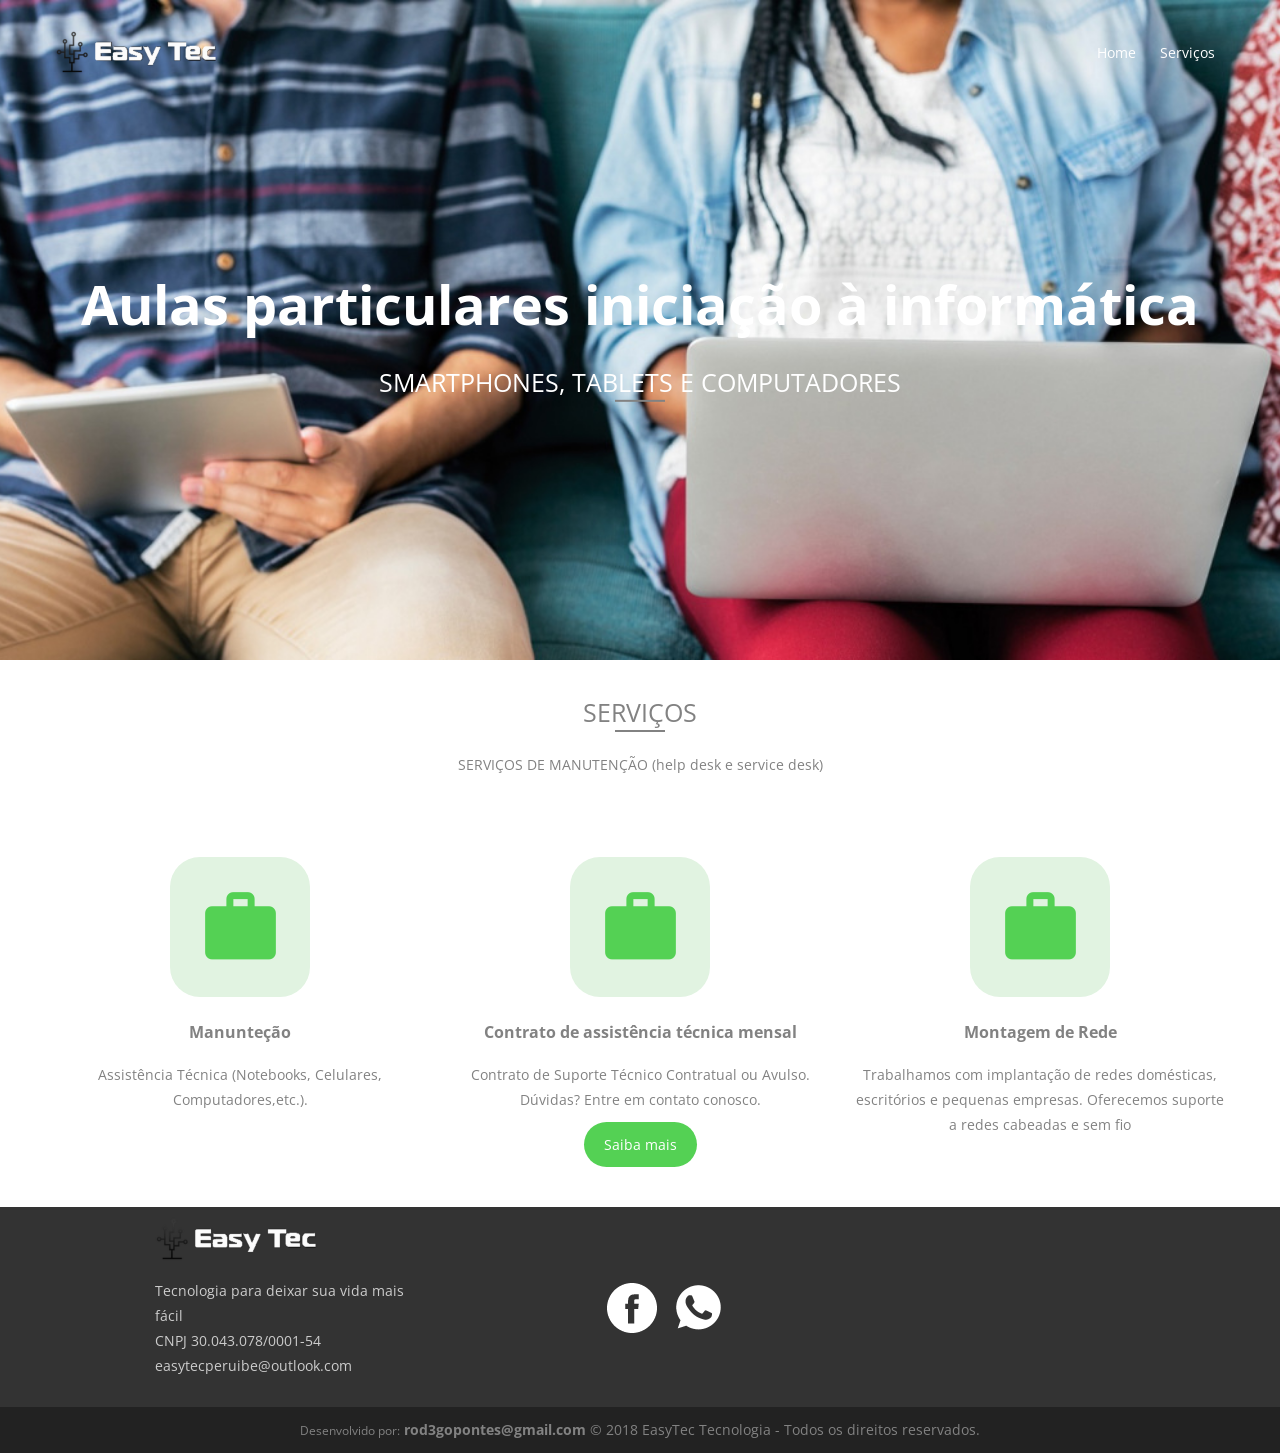
==== index.html @ d13bc130 "arquivos iniciais" ====
<!doctype html>
<html lang="pt-br">

<head>
  <meta charset="UTF-8">
  <meta http-equiv="X-UA-Compatible" content="IE=edge">
  <meta name="viewport" content="width=device-width, initial-scale=1">
  <title>EasyTec</title>
  <link href="https://fonts.googleapis.com/css?family=Open+Sans" rel="stylesheet">
  <link href="https://fonts.googleapis.com/icon?family=Material+Icons" rel="stylesheet">
  <link href="css/pages/home.min.css" rel="stylesheet">
  <link rel="shortcut icon" href="images/logonavegador.ico" type="image/x-icon" />
</head>

<body>
  <!-- Menu da aplicação -->
  <header id="header" class="page-home">
    <div class="container">
      <div class="row">
        <div class="col col-desktop-3 col-6">
          <a href="index.html">
            <img src="images/logo.png" alt="Logo">
          </a>
        </div>
        <div class="col col-desktop-9 col-6">
          <nav>
            <ul>
              <li>
                <a href="index.html">Home</a>
              </li>
              <li>
                <a href="contato.html">Serviços</a>
              </li>
            </ul>
          </nav>
        </div>
      </div>
      <div class="row">
        <div class="col col-desktop-12 title">
          <h1>Aulas particulares iniciação à informática</h1>
          <h2> Smartphones, Tablets e Computadores</h2>
        </div>
      </div>
    </div>
  </header>
  <!--// Menu da aplicação -->

  <!-- Servicos -->
  <main>
    <section id="how-it-work" class="section section-center">
      <h2>Serviços</h2>
      <p class="subtitle">SERVIÇOS DE MANUTENÇÃO (help desk e service desk) </p>

      <div class="container">
        <div class="row">
          <div class="col col-desktop-4">
            <div class="icon-container">
              <i class="material-icons">work</i>
            </div>
            <h3>Manunteção</h3>
            <p>Assistência Técnica (Notebooks, Celulares, Computadores,etc.).</p>
           
          </div>
          <div class="col col-desktop-4">
            <div class="icon-container">
              <i class="material-icons">work</i>
            </div>
            <h3>Contrato de assistência técnica mensal</h3>
            <p>Contrato de Suporte Técnico Contratual ou Avulso.</br> Dúvidas? Entre em contato conosco.</p>
            <p>
                <a href="contato.html" class="btn">Saiba mais</a>
              </p>
            
          </div>
          <div class="col col-desktop-4">
            <div class="icon-container">
              <i class="material-icons">work</i>
            </div>
            <h3>Montagem de Rede</h3>
            <p>Trabalhamos com implantação de redes domésticas, escritórios e pequenas empresas. Oferecemos suporte a redes
              cabeadas e sem fio</p>
            
          </div>
        </div>
      </div>

    </section>
  </main>
  <!-- //Servicos -->

  <!-- Roda Pé-->
  <footer id="footer">
    <div class="container">
      <div class="row">
        <div class="col col-offset-desktop-1 col-desktop-3">
          <p>
            <a href="index.html">
              <img src="images/logo.png" alt="Logo">
            </a>
          </p>
          <p>
            Tecnologia para deixar sua vida mais fácil </br>
            CNPJ 30.043.078/0001-54</br>
            easytecperuibe@outlook.com
          </p>
        </div>
        <div class="col col-desktop-3 social col-4">
          <a href="https://www.facebook.com/easytec-2150653645150013/?ref=aymt_homepage_panel" target="_blank">
            <img src="images/social-facebook.png" alt="">
          </a>
          <a href="https://api.whatsapp.com/send?phone=5513996898923&text=Olá, tenho uma dúvida!" target="_blank">
            <img src="images/logotipo-whatsapp.png" alt="">
          </a>
        </div>
      </div>
    </div>
  </footer>
  <!--// Roda Pé-->
  <div id="copyright">
    <small>Desenvolvido por:</small>
    <strong>rod3gopontes@gmail.com</strong>
    © 2018 EasyTec Tecnologia - Todos os direitos reservados.
  </div> 
  <!-- WhatsHelp.io widget -->
<script type="text/javascript">
    (function () {
        var options = {
            facebook: "2150653645150013", // Facebook page ID
            whatsapp: "+5513996898923", // WhatsApp number
            call_to_action: "Fale comigo!", // Call to action
            button_color: "#129BF4", // Color of button
            position: "left", // Position may be 'right' or 'left'
            order: "facebook,whatsapp", // Order of buttons
        };
        var proto = document.location.protocol, host = "whatshelp.io", url = proto + "//static." + host;
        var s = document.createElement('script'); s.type = 'text/javascript'; s.async = true; s.src = url + '/widget-send-button/js/init.js';
        s.onload = function () { WhWidgetSendButton.init(host, proto, options); };
        var x = document.getElementsByTagName('script')[0]; x.parentNode.insertBefore(s, x);
    })();
</script>
<!-- /WhatsHelp.io widget -->
  
  
</body>

</html>
---- css/pages/home.min.css ----
/*
    Prioridade:
    id
    class
    tag
    ordem
*/
*{box-sizing:border-box}a{text-decoration:none}body{margin:0;padding:0;font-size:14px}p{margin:10px 0 10px 0}
/**
 * Cálculo colunas:
 * largura_unica_porcentagem = 100 / maximo_colunas
 *
 * Multiplicamos largura_unica_porcentagem pelo tamanho da coluna
 */
.container,.container-fluid{width:100%;padding-left:15px;padding-right:15px}.row{margin-left:-15px;margin-right:-15px}.row:before,.row:after{content:" ";display:table}.row:after{clear:both}.col{position:relative;padding-left:15px;padding-right:15px;min-height:1px;float:left}.col-1{width:16.666666%}.col-2{width:33.333332%}.col-3{width:49.999998%}.col-4{width:66.666664%}.col-5{width:83.33333%}.col-6{width:100%}@media (min-width:992px){.container{max-width:992px;margin:0 auto}.col-desktop-1{width:8.333333%}.col-desktop-2{width:16.66%}.col-desktop-3{width:24.999999%}.col-desktop-4{width:33.333332%}.col-desktop-5{width:41.666665%}.col-desktop-6{width:49.999998%}.col-desktop-7{width:58.333331%}.col-desktop-8{width:66.666664%}.col-desktop-9{width:74.999997%}.col-desktop-10{width:83.33333%}.col-desktop-11{width:91.666663%}.col-desktop-12{width:100%}.col-offset-desktop-1{margin-left:8.333333%}.col-offset-desktop-2{margin-left:16.66%}.col-offset-desktop-3{margin-left:24.999999%}.col-offset-desktop-4{margin-left:33.333332%}.col-offset-desktop-5{margin-left:41.666665%}.col-offset-desktop-6{margin-left:49.999998%}.col-offset-desktop-7{margin-left:58.333331%}.col-offset-desktop-8{margin-left:66.666664%}.col-offset-desktop-9{margin-left:74.999997%}.col-offset-desktop-10{margin-left:83.33333%}.col-offset-desktop-11{margin-left:91.666663%}.col-offset-desktop-12{margin-left:100%}}@media (min-width:1200px){.container{max-width:1200px}}
.btn{background-color:rgb(84,209,84);color:#fff;display:inline-block;border-radius:30px;padding:10px 20px;text-decoration:none;transition:ease .5s all;border:none;cursor:pointer}.btn:hover{background-color:rgb(84,180,84)}.btn.orange{background-color:#fed136}.btn.orange:hover{background-color:black}
h2{text-transform:uppercase;font-weight:normal;text-align:center;font-size:25px;margin:10px 0 20px 0}h2:after{content:'';display:block;background-color:rgb(130,130,130);margin:5px auto 0 auto;width:50px;height:2px}.subtitle{margin-bottom:80px}.text-left{text-align:left}
.icon-container{display:inline-block;width:140px;height:140px;background:#e1f3e1;border-radius:30px;position:relative}.icon-container .material-icons{display:block;font-size:85px;color:rgb(84,209,84);position:absolute;top:50%;left:50%;transform:translate(-50%,-50%);cursor:default}.img-box-round{display:inline-block;border-radius:100%;overflow:hidden}.img-box-label:before{content:'';display:block;width:50%;height:60px;border-right:2px solid rgb(32,123,32);background:transparent;margin-bottom:10px}
nav ul,nav ul li{list-style:none;margin:0;padding:0}
body{font-family:'Open Sans',sans-serif;color:rgb(130,130,130);line-height:25px}#header .btn{font-size:16px;padding:10px 30px}#header .btn:hover{background-color:rgb(84,180,84)}#header nav a{display:inline-block;text-decoration:none;padding:10px;border-radius:5px}#header nav a:hover,#header nav a.active{background-color:rgba(84,209,84,0.3)}#header h1{font-size:54px;line-height:60px}#header{background:#000 no-repeat fixed center;background-size:cover;color:#fff;width:100%;height:660px;position:relative;padding-top:30px}#header a{color:#fff;transition:ease .5s all}#header nav{text-align:right}#header nav ul,#header nav ul li{display:inline-block}#header .title{position:absolute;left:0;top:50%;transform:translate(0,-50%);text-align:center}.section{padding:30px 0 30px 0}.section-center{text-align:center}#footer{background-color:rgb(51,51,51);text-align:left}#footer,#footer a{color:rgb(204,204,204)}#footer h3,#footer nav li{text-transform:uppercase}#footer h3:after{content:'';display:block;border-bottom:2px solid rgb(204,204,204);width:30px}#footer nav li{padding:3px 0}#footer nav li a:hover{color:rgb(255,255,255)}#footer .social{height:200px;line-height:200px;text-align:right}#footer .social a{display:inline-block;padding:0 0 0 10px;opacity:1}#footer .social a:hover{opacity:.5;transition:ease .3s all}#footer .social img{vertical-align:middle}#copyright{text-align:center;background-color:rgb(34,34,34);padding:10px}@media (max-width:992px){#header,#header nav{text-align:center}}
#header.page-home{background-image:url(../../images/background-header.jpg)}#customers{background-color:rgb(242,242,242)}#customers .btn{margin-top:80px;background-color:rgb(220,220,220);color:rgb(130,130,130)}#customers .btn:hover{background-color:rgb(130,130,130);color:rgb(220,220,220)}#customers .btn .material-icons{vertical-align:middle;font-size:16px}#customers .container{max-width:1000px}#team{background-color:rgb(84,209,84);color:white}#team h2:after{background-color:rgb(255,255,255)}#team .img-box-round{width:120px;height:120px}
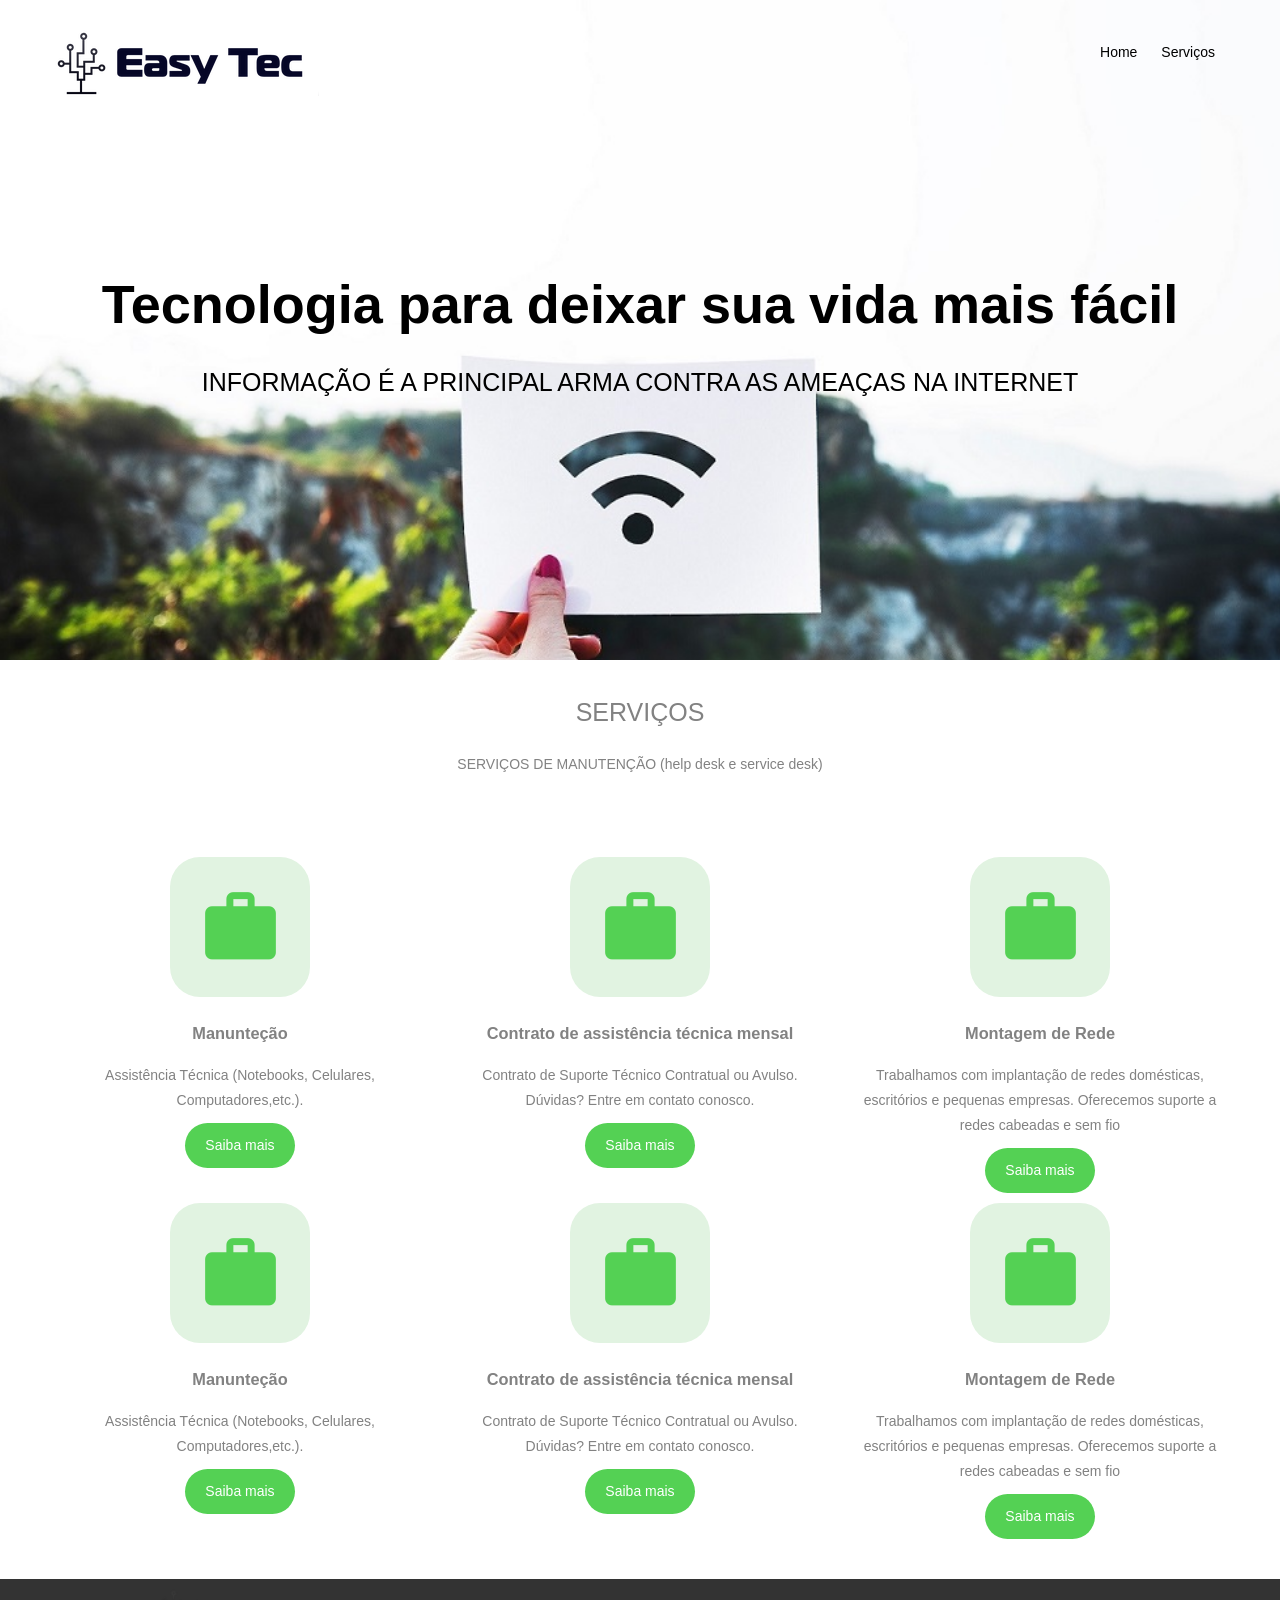
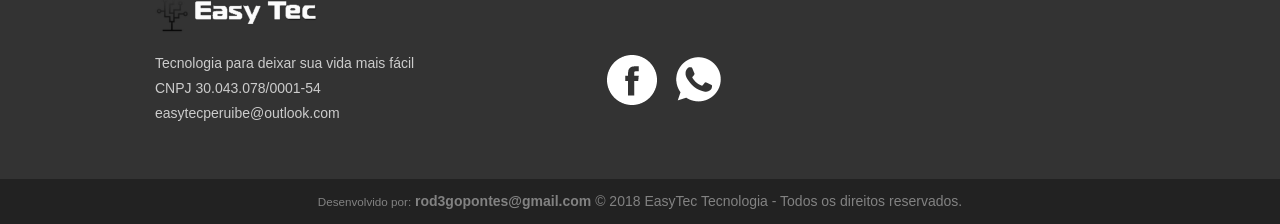
==== commit 0b949071: "atualizacao" ====
--- a/index.html
+++ b/index.html
@@ -4,9 +4,8 @@
 <head>
   <meta charset="UTF-8">
   <meta http-equiv="X-UA-Compatible" content="IE=edge">
-  <meta name="viewport" content="width=device-width, initial-scale=1">
+  <meta name="viewport" content="width=device-width, initial-scale=10">
   <title>EasyTec</title>
-  <link href="https://fonts.googleapis.com/css?family=Open+Sans" rel="stylesheet">
   <link href="https://fonts.googleapis.com/icon?family=Material+Icons" rel="stylesheet">
   <link href="css/pages/home.min.css" rel="stylesheet">
   <link rel="shortcut icon" href="images/logonavegador.ico" type="image/x-icon" />
@@ -19,7 +18,7 @@
       <div class="row">
         <div class="col col-desktop-3 col-6">
           <a href="index.html">
-            <img src="images/logo.png" alt="Logo">
+            <img src="images/logo_azul.png" alt="Logo">
           </a>
         </div>
         <div class="col col-desktop-9 col-6">
@@ -37,8 +36,8 @@
       </div>
       <div class="row">
         <div class="col col-desktop-12 title">
-          <h1>Aulas particulares iniciação à informática</h1>
-          <h2> Smartphones, Tablets e Computadores</h2>
+          <h1>Tecnologia para deixar sua vida mais fácil</h1>
+          <h2>Informação é a principal arma contra as ameaças na internet</h2>
         </div>
       </div>
     </div>
@@ -59,6 +58,9 @@
             </div>
             <h3>Manunteção</h3>
             <p>Assistência Técnica (Notebooks, Celulares, Computadores,etc.).</p>
+			<p>
+                <a href="contato.html" class="btn">Saiba mais</a>
+              </p>
            
           </div>
           <div class="col col-desktop-4">
@@ -79,6 +81,47 @@
             <h3>Montagem de Rede</h3>
             <p>Trabalhamos com implantação de redes domésticas, escritórios e pequenas empresas. Oferecemos suporte a redes
               cabeadas e sem fio</p>
+			  <p>
+                <a href="contato.html" class="btn">Saiba mais</a>
+              </p>
+            
+          </div>
+        </div>
+      </div>
+      <div class="container">
+        <div class="row">
+          <div class="col col-desktop-4">
+            <div class="icon-container">
+              <i class="material-icons">work</i>
+            </div>
+            <h3>Manunteção</h3>
+            <p>Assistência Técnica (Notebooks, Celulares, Computadores,etc.).</p>
+			<p>
+                          <a href="contato.html" class="btn">Saiba mais</a>
+              </p>
+           
+          </div>
+          <div class="col col-desktop-4">
+            <div class="icon-container">
+              <i class="material-icons">work</i>
+            </div>
+            <h3>Contrato de assistência técnica mensal</h3>
+            <p>Contrato de Suporte Técnico Contratual ou Avulso.</br> Dúvidas? Entre em contato conosco.</p>
+            <p>
+                <a href="contato.html" class="btn">Saiba mais</a>
+              </p>
+            
+          </div>
+          <div class="col col-desktop-4">
+            <div class="icon-container">
+              <i class="material-icons">work</i>
+            </div>
+            <h3>Montagem de Rede</h3>
+            <p>Trabalhamos com implantação de redes domésticas, escritórios e pequenas empresas. Oferecemos suporte a redes
+              cabeadas e sem fio</p>
+			  <p>
+                <a href="contato.html" class="btn">Saiba mais</a>
+              </p>
             
           </div>
         </div>
--- a/css/pages/home.min.css
+++ b/css/pages/home.min.css
@@ -13,9 +13,9 @@
  * Multiplicamos largura_unica_porcentagem pelo tamanho da coluna
  */
 .container,.container-fluid{width:100%;padding-left:15px;padding-right:15px}.row{margin-left:-15px;margin-right:-15px}.row:before,.row:after{content:" ";display:table}.row:after{clear:both}.col{position:relative;padding-left:15px;padding-right:15px;min-height:1px;float:left}.col-1{width:16.666666%}.col-2{width:33.333332%}.col-3{width:49.999998%}.col-4{width:66.666664%}.col-5{width:83.33333%}.col-6{width:100%}@media (min-width:992px){.container{max-width:992px;margin:0 auto}.col-desktop-1{width:8.333333%}.col-desktop-2{width:16.66%}.col-desktop-3{width:24.999999%}.col-desktop-4{width:33.333332%}.col-desktop-5{width:41.666665%}.col-desktop-6{width:49.999998%}.col-desktop-7{width:58.333331%}.col-desktop-8{width:66.666664%}.col-desktop-9{width:74.999997%}.col-desktop-10{width:83.33333%}.col-desktop-11{width:91.666663%}.col-desktop-12{width:100%}.col-offset-desktop-1{margin-left:8.333333%}.col-offset-desktop-2{margin-left:16.66%}.col-offset-desktop-3{margin-left:24.999999%}.col-offset-desktop-4{margin-left:33.333332%}.col-offset-desktop-5{margin-left:41.666665%}.col-offset-desktop-6{margin-left:49.999998%}.col-offset-desktop-7{margin-left:58.333331%}.col-offset-desktop-8{margin-left:66.666664%}.col-offset-desktop-9{margin-left:74.999997%}.col-offset-desktop-10{margin-left:83.33333%}.col-offset-desktop-11{margin-left:91.666663%}.col-offset-desktop-12{margin-left:100%}}@media (min-width:1200px){.container{max-width:1200px}}
-.btn{background-color:rgb(84,209,84);color:#fff;display:inline-block;border-radius:30px;padding:10px 20px;text-decoration:none;transition:ease .5s all;border:none;cursor:pointer}.btn:hover{background-color:rgb(84,180,84)}.btn.orange{background-color:#fed136}.btn.orange:hover{background-color:black}
-h2{text-transform:uppercase;font-weight:normal;text-align:center;font-size:25px;margin:10px 0 20px 0}h2:after{content:'';display:block;background-color:rgb(130,130,130);margin:5px auto 0 auto;width:50px;height:2px}.subtitle{margin-bottom:80px}.text-left{text-align:left}
+.btn{background-color:rgb(84,209,84);color:#fff;display:inline-block;border-radius:30px;padding:10px 20px;text-decoration:none;transition:ease .5s all;border:none;cursor:pointer}.btn:hover{background-color:rgb(84,180,84)}.btn.orange{background-color:#f00f0f}.btn.orange:hover{background-color:black}
+h2{text-transform:uppercase;font-weight:normal;text-align:center;font-size:25px;margin:10px 0 20px 0}h2:after{content:'';display:block;background-color:rgb(255.255.255);margin:5px auto 0 auto;width:50px;height:2px}.subtitle{margin-bottom:80px}.text-left{text-align:left}
 .icon-container{display:inline-block;width:140px;height:140px;background:#e1f3e1;border-radius:30px;position:relative}.icon-container .material-icons{display:block;font-size:85px;color:rgb(84,209,84);position:absolute;top:50%;left:50%;transform:translate(-50%,-50%);cursor:default}.img-box-round{display:inline-block;border-radius:100%;overflow:hidden}.img-box-label:before{content:'';display:block;width:50%;height:60px;border-right:2px solid rgb(32,123,32);background:transparent;margin-bottom:10px}
 nav ul,nav ul li{list-style:none;margin:0;padding:0}
-body{font-family:'Open Sans',sans-serif;color:rgb(130,130,130);line-height:25px}#header .btn{font-size:16px;padding:10px 30px}#header .btn:hover{background-color:rgb(84,180,84)}#header nav a{display:inline-block;text-decoration:none;padding:10px;border-radius:5px}#header nav a:hover,#header nav a.active{background-color:rgba(84,209,84,0.3)}#header h1{font-size:54px;line-height:60px}#header{background:#000 no-repeat fixed center;background-size:cover;color:#fff;width:100%;height:660px;position:relative;padding-top:30px}#header a{color:#fff;transition:ease .5s all}#header nav{text-align:right}#header nav ul,#header nav ul li{display:inline-block}#header .title{position:absolute;left:0;top:50%;transform:translate(0,-50%);text-align:center}.section{padding:30px 0 30px 0}.section-center{text-align:center}#footer{background-color:rgb(51,51,51);text-align:left}#footer,#footer a{color:rgb(204,204,204)}#footer h3,#footer nav li{text-transform:uppercase}#footer h3:after{content:'';display:block;border-bottom:2px solid rgb(204,204,204);width:30px}#footer nav li{padding:3px 0}#footer nav li a:hover{color:rgb(255,255,255)}#footer .social{height:200px;line-height:200px;text-align:right}#footer .social a{display:inline-block;padding:0 0 0 10px;opacity:1}#footer .social a:hover{opacity:.5;transition:ease .3s all}#footer .social img{vertical-align:middle}#copyright{text-align:center;background-color:rgb(34,34,34);padding:10px}@media (max-width:992px){#header,#header nav{text-align:center}}
+body{font-family:'Open Sans',sans-serif;color:rgb(130,130,130);line-height:25px}#header .btn{font-size:16px;padding:10px 30px}#header .btn:hover{background-color:rgb(84,180,84)}#header nav a{display:inline-block;text-decoration:none;padding:10px;border-radius:5px}#header nav a:hover,#header nav a.active{background-color:rgba(84,209,84,0.3)}#header h1{font-size:54px;line-height:60px}#header{background:#000 no-repeat fixed center;background-size:cover;color:#000000;width:100%;height:660px;position:relative;padding-top:30px}#header a{color:#000000;transition:ease .5s all}#header nav{text-align:right}#header nav ul,#header nav ul li{display:inline-block}#header .title{position:absolute;left:0;top:50%;transform:translate(0,-50%);text-align:center}.section{padding:30px 0 30px 0}.section-center{text-align:center}#footer{background-color:rgb(51,51,51);text-align:left}#footer,#footer a{color:rgb(204,204,204)}#footer h3,#footer nav li{text-transform:uppercase}#footer h3:after{content:'';display:block;border-bottom:2px solid rgb(204,204,204);width:30px}#footer nav li{padding:3px 0}#footer nav li a:hover{color:rgb(255,255,255)}#footer .social{height:200px;line-height:200px;text-align:right}#footer .social a{display:inline-block;padding:0 0 0 10px;opacity:1}#footer .social a:hover{opacity:.5;transition:ease .3s all}#footer .social img{vertical-align:middle}#copyright{text-align:center;background-color:rgb(34,34,34);padding:10px}@media (max-width:992px){#header,#header nav{text-align:center}}
 #header.page-home{background-image:url(../../images/background-header.jpg)}#customers{background-color:rgb(242,242,242)}#customers .btn{margin-top:80px;background-color:rgb(220,220,220);color:rgb(130,130,130)}#customers .btn:hover{background-color:rgb(130,130,130);color:rgb(220,220,220)}#customers .btn .material-icons{vertical-align:middle;font-size:16px}#customers .container{max-width:1000px}#team{background-color:rgb(84,209,84);color:white}#team h2:after{background-color:rgb(255,255,255)}#team .img-box-round{width:120px;height:120px}
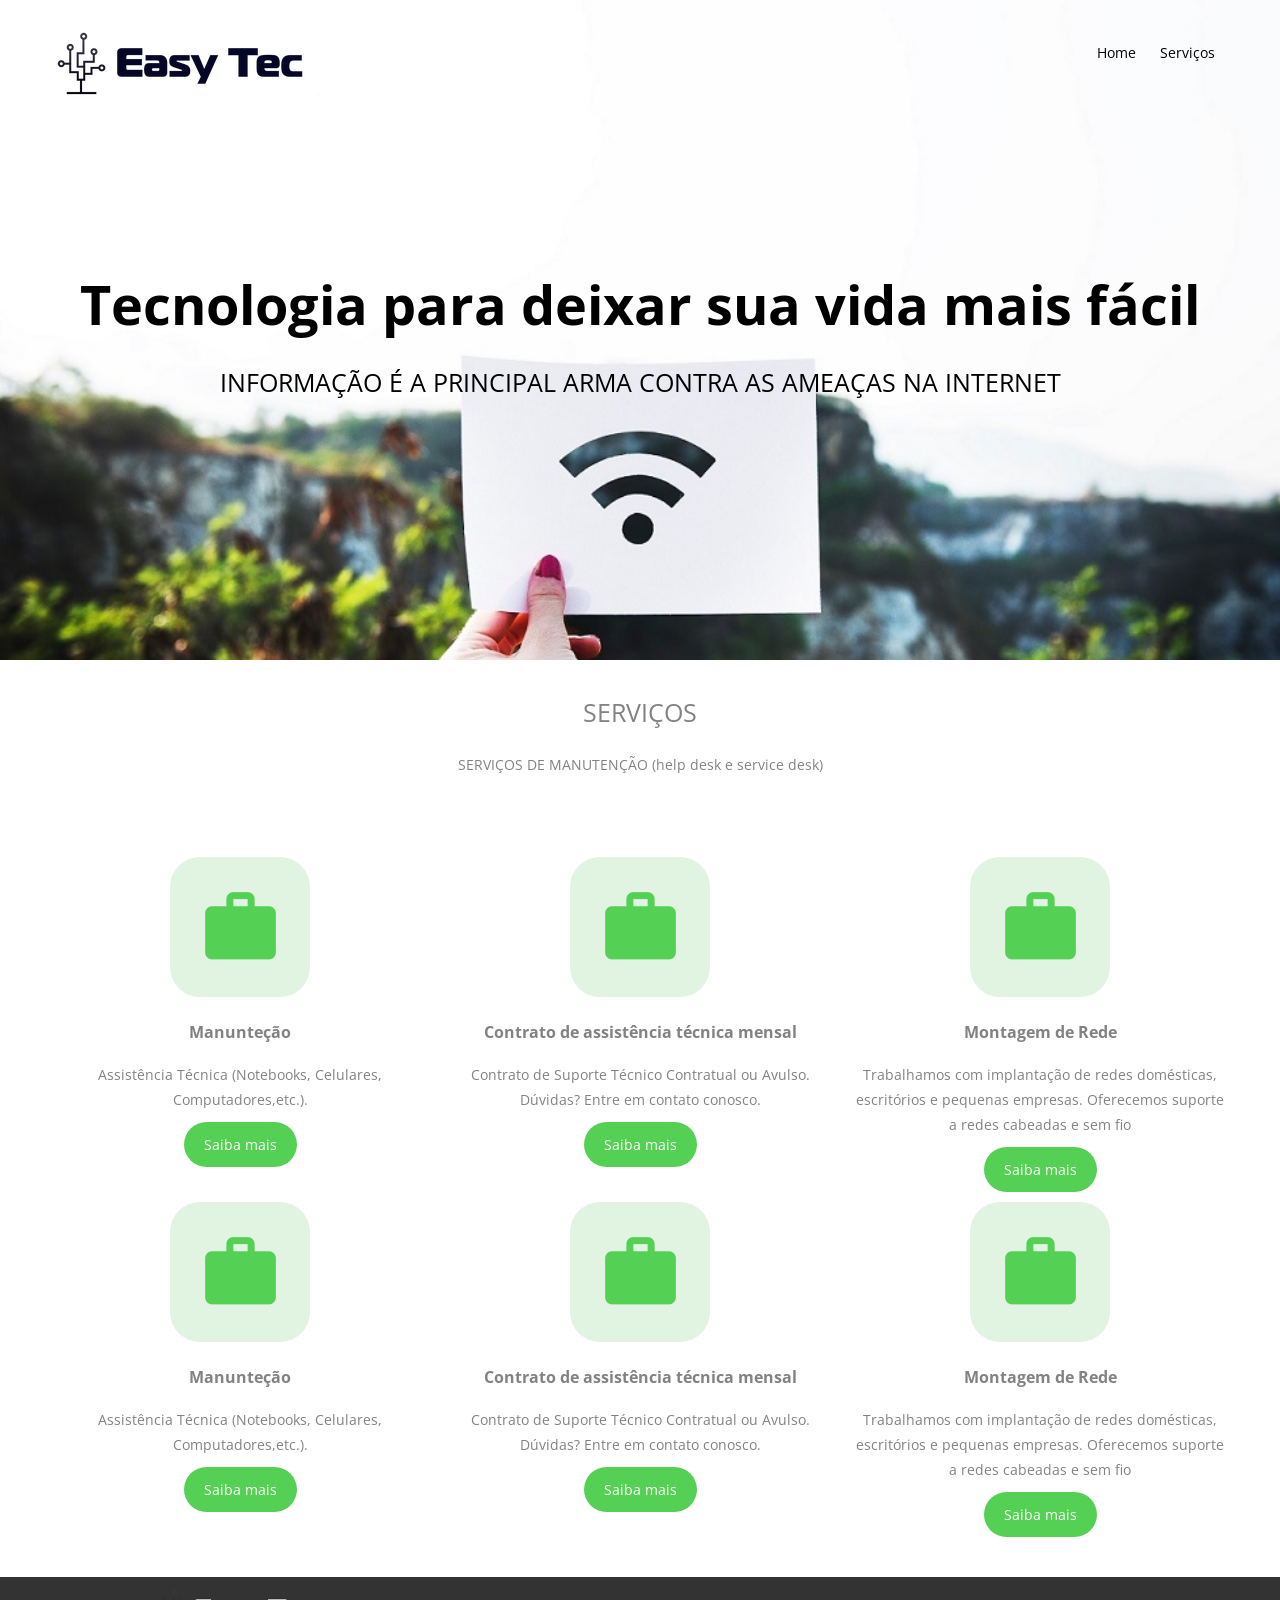
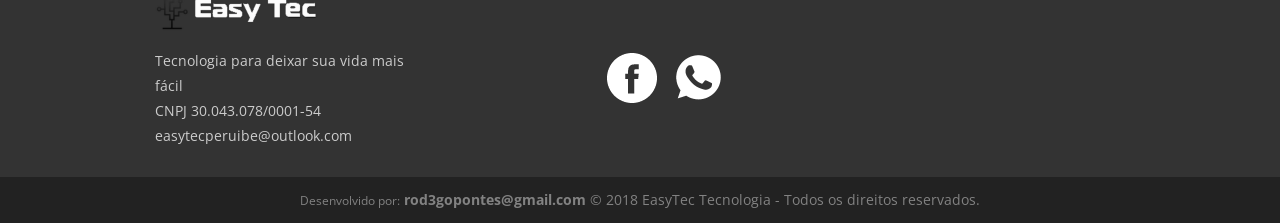
==== commit 48c08709: "atualizacao 2" ====
--- a/index.html
+++ b/index.html
@@ -7,6 +7,7 @@
   <meta name="viewport" content="width=device-width, initial-scale=10">
   <title>EasyTec</title>
   <link href="https://fonts.googleapis.com/icon?family=Material+Icons" rel="stylesheet">
+  <link href="https://fonts.googleapis.com/css?family=Open+Sans" rel="stylesheet">
   <link href="css/pages/home.min.css" rel="stylesheet">
   <link rel="shortcut icon" href="images/logonavegador.ico" type="image/x-icon" />
 </head>
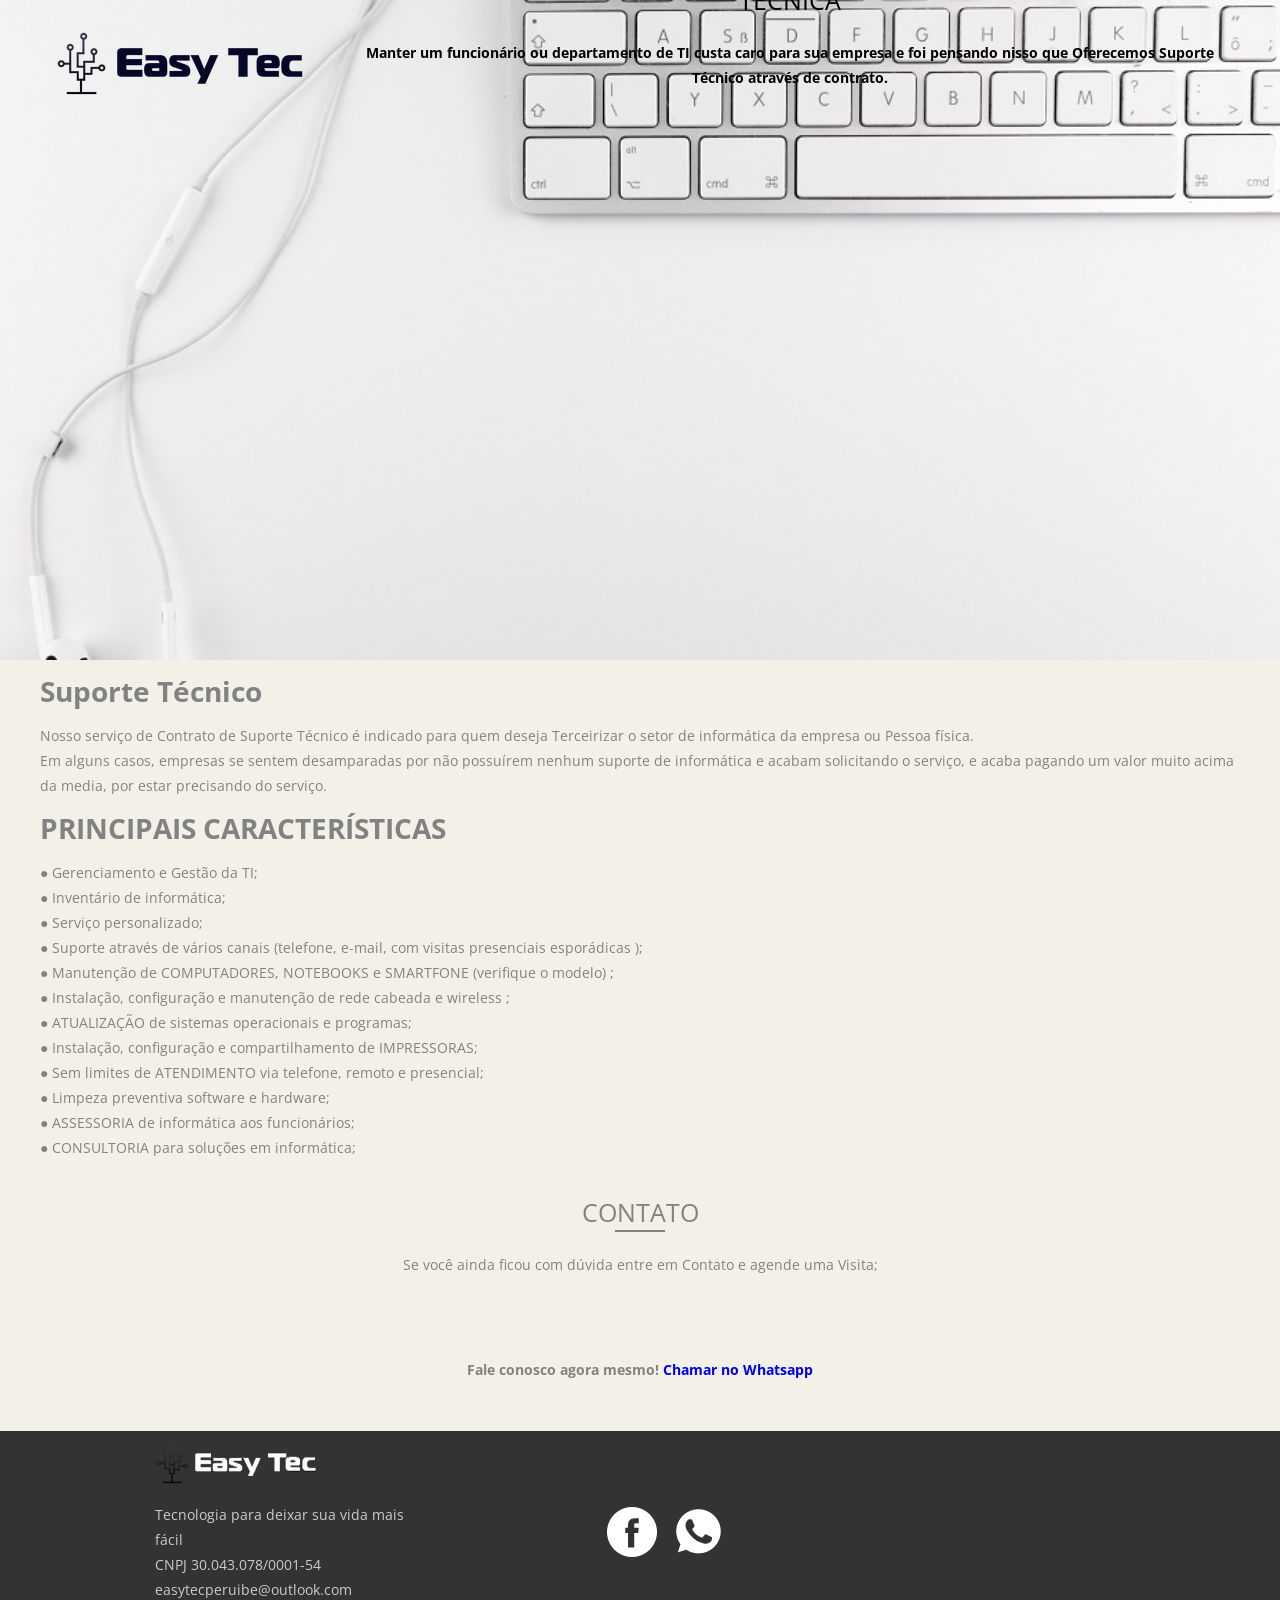
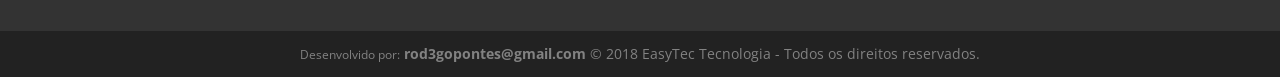
==== commit 93ae45b2: "Update and rename contato.html to index.html" ====
--- a/index.html
+++ b/index.html
@@ -4,17 +4,16 @@
 <head>
   <meta charset="UTF-8">
   <meta http-equiv="X-UA-Compatible" content="IE=edge">
-  <meta name="viewport" content="width=device-width, initial-scale=10">
-  <title>EasyTec</title>
+  <meta name="viewport" content="width=device-width, initial-scale=1">
+  <title>Contato - EasyTec</title>
+  <link href="https://fonts.googleapis.com/css?family=Open+Sans" rel="stylesheet">
   <link href="https://fonts.googleapis.com/icon?family=Material+Icons" rel="stylesheet">
-  <link href="https://fonts.googleapis.com/css?family=Open+Sans" rel="stylesheet">
-  <link href="css/pages/home.min.css" rel="stylesheet">
-  <link rel="shortcut icon" href="images/logonavegador.ico" type="image/x-icon" />
+  <link href="css/pages/contato.min.css" rel="stylesheet">
 </head>
 
 <body>
   <!-- Menu da aplicação -->
-  <header id="header" class="page-home">
+  <header id="header" class="page-contato">
     <div class="container">
       <div class="row">
         <div class="col col-desktop-3 col-6">
@@ -23,115 +22,59 @@
           </a>
         </div>
         <div class="col col-desktop-9 col-6">
-          <nav>
-            <ul>
-              <li>
-                <a href="index.html">Home</a>
-              </li>
-              <li>
-                <a href="contato.html">Serviços</a>
-              </li>
-            </ul>
-          </nav>
-        </div>
-      </div>
       <div class="row">
         <div class="col col-desktop-12 title">
-          <h1>Tecnologia para deixar sua vida mais fácil</h1>
-          <h2>Informação é a principal arma contra as ameaças na internet</h2>
+          <h2>AS VANTAGENS EM CONTRATAR UMA EMPRESA COM ASSISTÊNCIA TÉCNICA</h2>
+          <h4> Manter um funcionário ou departamento de TI custa caro para sua empresa e foi pensando nisso que Oferecemos Suporte Técnico através de contrato.</h4>
         </div>
       </div>
     </div>
+    <div class="col col-desktop-9 col-6">
   </header>
-  <!--// Menu da aplicação -->
+  <main>
+      <div class="container">
+          <div class="row">
+            <div class="col-xs-12">
+     <h1>Suporte Técnico</h1>
 
-  <!-- Servicos -->
-  <main>
-    <section id="how-it-work" class="section section-center">
-      <h2>Serviços</h2>
-      <p class="subtitle">SERVIÇOS DE MANUTENÇÃO (help desk e service desk) </p>
-
-      <div class="container">
-        <div class="row">
-          <div class="col col-desktop-4">
-            <div class="icon-container">
-              <i class="material-icons">work</i>
-            </div>
-            <h3>Manunteção</h3>
-            <p>Assistência Técnica (Notebooks, Celulares, Computadores,etc.).</p>
-			<p>
-                <a href="contato.html" class="btn">Saiba mais</a>
-              </p>
-           
-          </div>
-          <div class="col col-desktop-4">
-            <div class="icon-container">
-              <i class="material-icons">work</i>
-            </div>
-            <h3>Contrato de assistência técnica mensal</h3>
-            <p>Contrato de Suporte Técnico Contratual ou Avulso.</br> Dúvidas? Entre em contato conosco.</p>
-            <p>
-                <a href="contato.html" class="btn">Saiba mais</a>
-              </p>
-            
-          </div>
-          <div class="col col-desktop-4">
-            <div class="icon-container">
-              <i class="material-icons">work</i>
-            </div>
-            <h3>Montagem de Rede</h3>
-            <p>Trabalhamos com implantação de redes domésticas, escritórios e pequenas empresas. Oferecemos suporte a redes
-              cabeadas e sem fio</p>
-			  <p>
-                <a href="contato.html" class="btn">Saiba mais</a>
-              </p>
-            
+     <p>
+        Nosso serviço de Contrato de Suporte Técnico é indicado para  quem deseja Terceirizar o setor de informática da empresa ou Pessoa física.</br>
+        Em alguns casos, empresas se sentem desamparadas por não possuírem nenhum suporte de informática e acabam solicitando o serviço, e acaba pagando um valor muito acima da media, por estar precisando do serviço.</p>
+        <h1>PRINCIPAIS CARACTERÍSTICAS</h1>
+        ● Gerenciamento e Gestão da TI;</br>
+        ● Inventário de informática;</br>
+        ● Serviço personalizado;</br>
+        ● Suporte através de vários canais (telefone, e-mail, com visitas presenciais esporádicas );</br>
+        ● Manutenção de COMPUTADORES, NOTEBOOKS e SMARTFONE (verifique o modelo) ;</br>
+        ● Instalação, configuração e manutenção de rede cabeada e wireless ;</br>
+        ● ATUALIZAÇÃO de sistemas operacionais e programas;</br>
+        ● Instalação, configuração e compartilhamento de IMPRESSORAS;</br>
+        ● Sem limites de ATENDIMENTO via telefone, remoto e presencial;</br>
+        ● Limpeza preventiva software e hardware; </br>
+        ● ASSESSORIA de informática aos funcionários;</br>
+        ● CONSULTORIA para soluções em informática;</br>
           </div>
         </div>
       </div>
-      <div class="container">
-        <div class="row">
-          <div class="col col-desktop-4">
-            <div class="icon-container">
-              <i class="material-icons">work</i>
-            </div>
-            <h3>Manunteção</h3>
-            <p>Assistência Técnica (Notebooks, Celulares, Computadores,etc.).</p>
-			<p>
-                          <a href="contato.html" class="btn">Saiba mais</a>
-              </p>
-           
-          </div>
-          <div class="col col-desktop-4">
-            <div class="icon-container">
-              <i class="material-icons">work</i>
-            </div>
-            <h3>Contrato de assistência técnica mensal</h3>
-            <p>Contrato de Suporte Técnico Contratual ou Avulso.</br> Dúvidas? Entre em contato conosco.</p>
-            <p>
-                <a href="contato.html" class="btn">Saiba mais</a>
-              </p>
             
-          </div>
-          <div class="col col-desktop-4">
-            <div class="icon-container">
-              <i class="material-icons">work</i>
-            </div>
-            <h3>Montagem de Rede</h3>
-            <p>Trabalhamos com implantação de redes domésticas, escritórios e pequenas empresas. Oferecemos suporte a redes
-              cabeadas e sem fio</p>
-			  <p>
-                <a href="contato.html" class="btn">Saiba mais</a>
-              </p>
-            
-          </div>
-        </div>
-      </div>
+      <main>
+  <!--// Menu da aplicação -->
+
+<!-- whatapp- contato-->
+  <main>
+    <section class="section section-center">
+      <h2>Contato</h2>
+      <p class="subtitle">
+          Se você ainda ficou com dúvida entre em Contato e agende uma Visita;
+      </p>
+      <h4>
+        Fale conosco agora mesmo!
+        <a href="https://whatsfacil.com/699e5f" target="_blank">Chamar no Whatsapp </a>
+      </h4>
 
     </section>
   </main>
-  <!-- //Servicos -->
-
+  <!--// whatapp-contato-->
   <!-- Roda Pé-->
   <footer id="footer">
     <div class="container">
@@ -159,18 +102,18 @@
       </div>
     </div>
   </footer>
-  <!--// Roda Pé-->
   <div id="copyright">
     <small>Desenvolvido por:</small>
     <strong>rod3gopontes@gmail.com</strong>
     © 2018 EasyTec Tecnologia - Todos os direitos reservados.
-  </div> 
-  <!-- WhatsHelp.io widget -->
+    <!--// Roda Pé-->
+  </div>
+    <!-- WhatsHelp.io widget -->
 <script type="text/javascript">
     (function () {
         var options = {
             facebook: "2150653645150013", // Facebook page ID
-            whatsapp: "+5513996898923", // WhatsApp number
+            whatsapp: "+5513991568882", // WhatsApp number
             call_to_action: "Fale comigo!", // Call to action
             button_color: "#129BF4", // Color of button
             position: "left", // Position may be 'right' or 'left'
@@ -184,7 +127,5 @@
 </script>
 <!-- /WhatsHelp.io widget -->
   
-  
 </body>
-
-</html>+</html>
--- a/css/pages/contato.min.css
+++ b/css/pages/contato.min.css
@@ -0,0 +1,19 @@
+input,textarea{border:1px solid #aaa;border-radius:2px;margin-bottom:30px;padding:10px;width:100%}input[type="submit"]{width:auto}textarea{height:170px}input:focus,textarea:focus{outline:1px solid #777}.input-control{position:relative}.input-control label{position:absolute;top:5px;left:5px;opacity:0}.input-control input:focus ~ label,.input-control textarea:focus ~ label{top:-25px;font-size:12px;transition:ease .5s all;opacity:1}
+/*
+    Prioridade:
+    
+*/
+*{box-sizing:border-box}a{text-decoration:none}body{margin:0;padding:0;font-size:14px}p{margin:10px 0 10px 0}
+/**
+ * Cálculo colunas:
+ * largura_unica_porcentagem = 100 / maximo_colunas
+ *
+ * Multiplicamos largura_unica_porcentagem pelo tamanho da coluna
+ */
+.container,.container-fluid{width:100%;padding-left:15px;padding-right:15px}.row{margin-left:-15px;margin-right:-15px}.row:before,.row:after{content:" ";display:table}.row:after{clear:both}.col{position:relative;padding-left:15px;padding-right:15px;min-height:1px;float:left}.col-1{width:16.666666%}.col-2{width:33.333332%}.col-3{width:49.999998%}.col-4{width:66.666664%}.col-5{width:83.33333%}.col-6{width:100%}@media (min-width:992px){.container{max-width:992px;margin:0 auto}.col-desktop-1{width:8.333333%}.col-desktop-2{width:16.66%}.col-desktop-3{width:24.999999%}.col-desktop-4{width:33.333332%}.col-desktop-5{width:41.666665%}.col-desktop-6{width:49.999998%}.col-desktop-7{width:58.333331%}.col-desktop-8{width:66.666664%}.col-desktop-9{width:74.999997%}.col-desktop-10{width:83.33333%}.col-desktop-11{width:91.666663%}.col-desktop-12{width:100%}.col-offset-desktop-1{margin-left:8.333333%}.col-offset-desktop-2{margin-left:16.66%}.col-offset-desktop-3{margin-left:24.999999%}.col-offset-desktop-4{margin-left:33.333332%}.col-offset-desktop-5{margin-left:41.666665%}.col-offset-desktop-6{margin-left:49.999998%}.col-offset-desktop-7{margin-left:58.333331%}.col-offset-desktop-8{margin-left:66.666664%}.col-offset-desktop-9{margin-left:74.999997%}.col-offset-desktop-10{margin-left:83.33333%}.col-offset-desktop-11{margin-left:91.666663%}.col-offset-desktop-12{margin-left:100%}}@media (min-width:1200px){.container{max-width:1200px}}
+.btn{background-color:rgb(84,209,84);color:#fff;display:inline-block;border-radius:30px;padding:10px 20px;text-decoration:none;transition:ease .5s all;border:none;cursor:pointer}.btn:hover{background-color:rgb(84,180,84)}.btn.orange{background-color:#fed136}.btn.orange:hover{background-color:black}
+h2{text-transform:uppercase;font-weight:normal;text-align:center;font-size:25px;margin:10px 0 20px 0}h2:after{content:'';display:block;background-color:rgb(130,130,130);margin:5px auto 0 auto;width:50px;height:2px}.subtitle{margin-bottom:80px}.text-left{text-align:left}
+.icon-container{display:inline-block;width:140px;height:140px;background:#e1f3e1;border-radius:30px;position:relative}.icon-container .material-icons{display:block;font-size:85px;color:rgb(84,209,84);position:absolute;top:50%;left:50%;transform:translate(-50%,-50%);cursor:default}.img-box-round{display:inline-block;border-radius:100%;overflow:hidden}.img-box-label:before{content:'';display:block;width:50%;height:60px;border-right:2px solid rgb(32,123,32);background:transparent;margin-bottom:10px}
+nav ul,nav ul li{list-style:none;margin:0;padding:0}
+body{font-family:'Open Sans',sans-serif;color:rgb(130,130,130);line-height:25px}#header .btn{font-size:16px;padding:10px 30px}#header .btn:hover{background-color:rgb(84,180,84)}#header nav a{display:inline-block;text-decoration:none;padding:10px;border-radius:5px}#header nav a:hover,#header nav a.active{background-color:rgba(84,209,84,0.3)}#header h1{font-size:54px;line-height:60px}#header{background:#000000 no-repeat fixed center;background-size:cover;color:#000000;width:100%;height:660px;position:relative;padding-top:30px}#header a{color:#000000;transition:ease .5s all}#header nav{text-align:right}#header nav ul,#header nav ul li{display:inline-block}#header .title{position:absolute;left:0;top:50%;transform:translate(0,-50%);text-align:center}.section{padding:30px 0 30px 0}.section-center{text-align:center}#footer{background-color:rgb(51,51,51);text-align:left}#footer,#footer a{color:rgb(204,204,204)}#footer h3,#footer nav li{text-transform:uppercase}#footer h3:after{content:'';display:block;border-bottom:2px solid rgb(204,204,204);width:30px}#footer nav li{padding:3px 0}#footer nav li a:hover{color:rgb(255,255,255)}#footer .social{height:200px;line-height:200px;text-align:right}#footer .social a{display:inline-block;padding:0 0 0 10px;opacity:1}#footer .social a:hover{opacity:.5;transition:ease .3s all}#footer .social img{vertical-align:middle}#copyright{text-align:center;background-color:rgb(34,34,34);padding:10px}@media (max-width:992px){#header,#header nav{text-align:center}}
+#header.page-contato{background-image:url(../../images/background-contato.jpg)}main{background-color:rgb(243,240,231)}.btn{border-radius:0;padding:20px 60px;font-size:18px;border:1px solid #000}
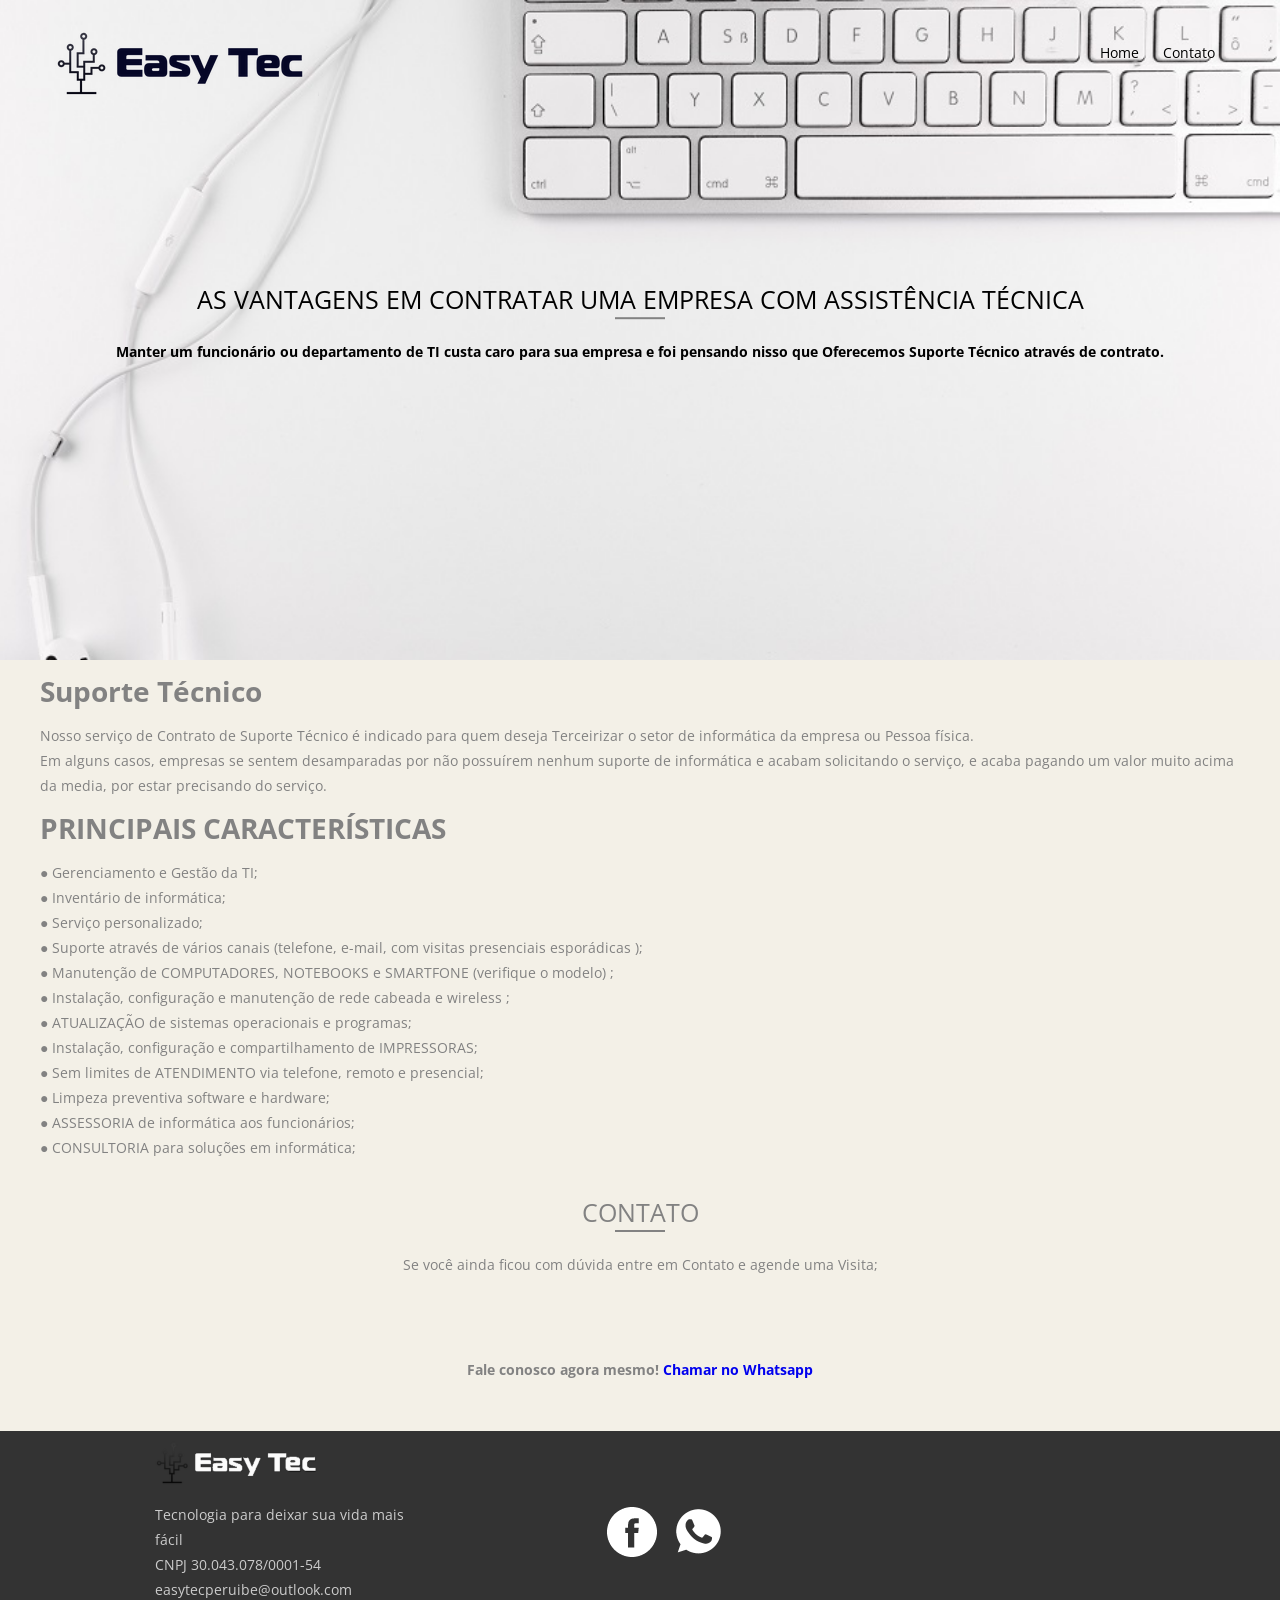
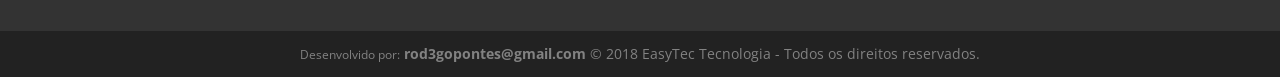
==== commit a1394477: "Update index.html" ====
--- a/index.html
+++ b/index.html
@@ -10,7 +10,6 @@
   <link href="https://fonts.googleapis.com/icon?family=Material+Icons" rel="stylesheet">
   <link href="css/pages/contato.min.css" rel="stylesheet">
 </head>
-
 <body>
   <!-- Menu da aplicação -->
   <header id="header" class="page-contato">
@@ -19,9 +18,21 @@
         <div class="col col-desktop-3 col-6">
           <a href="index.html">
             <img src="images/logo_azul.png" alt="Logo">
-          </a>
+                    </a>
         </div>
         <div class="col col-desktop-9 col-6">
+          <nav>
+            <ul>
+              <li>
+                <a href="index.html">Home</a>
+              </li>
+              <li>
+                <a href="erro404.html">Contato</a>
+              </li>
+            </ul>
+          </nav>
+        </div>
+      </div>
       <div class="row">
         <div class="col col-desktop-12 title">
           <h2>AS VANTAGENS EM CONTRATAR UMA EMPRESA COM ASSISTÊNCIA TÉCNICA</h2>
@@ -36,7 +47,6 @@
           <div class="row">
             <div class="col-xs-12">
      <h1>Suporte Técnico</h1>
-
      <p>
         Nosso serviço de Contrato de Suporte Técnico é indicado para  quem deseja Terceirizar o setor de informática da empresa ou Pessoa física.</br>
         Em alguns casos, empresas se sentem desamparadas por não possuírem nenhum suporte de informática e acabam solicitando o serviço, e acaba pagando um valor muito acima da media, por estar precisando do serviço.</p>
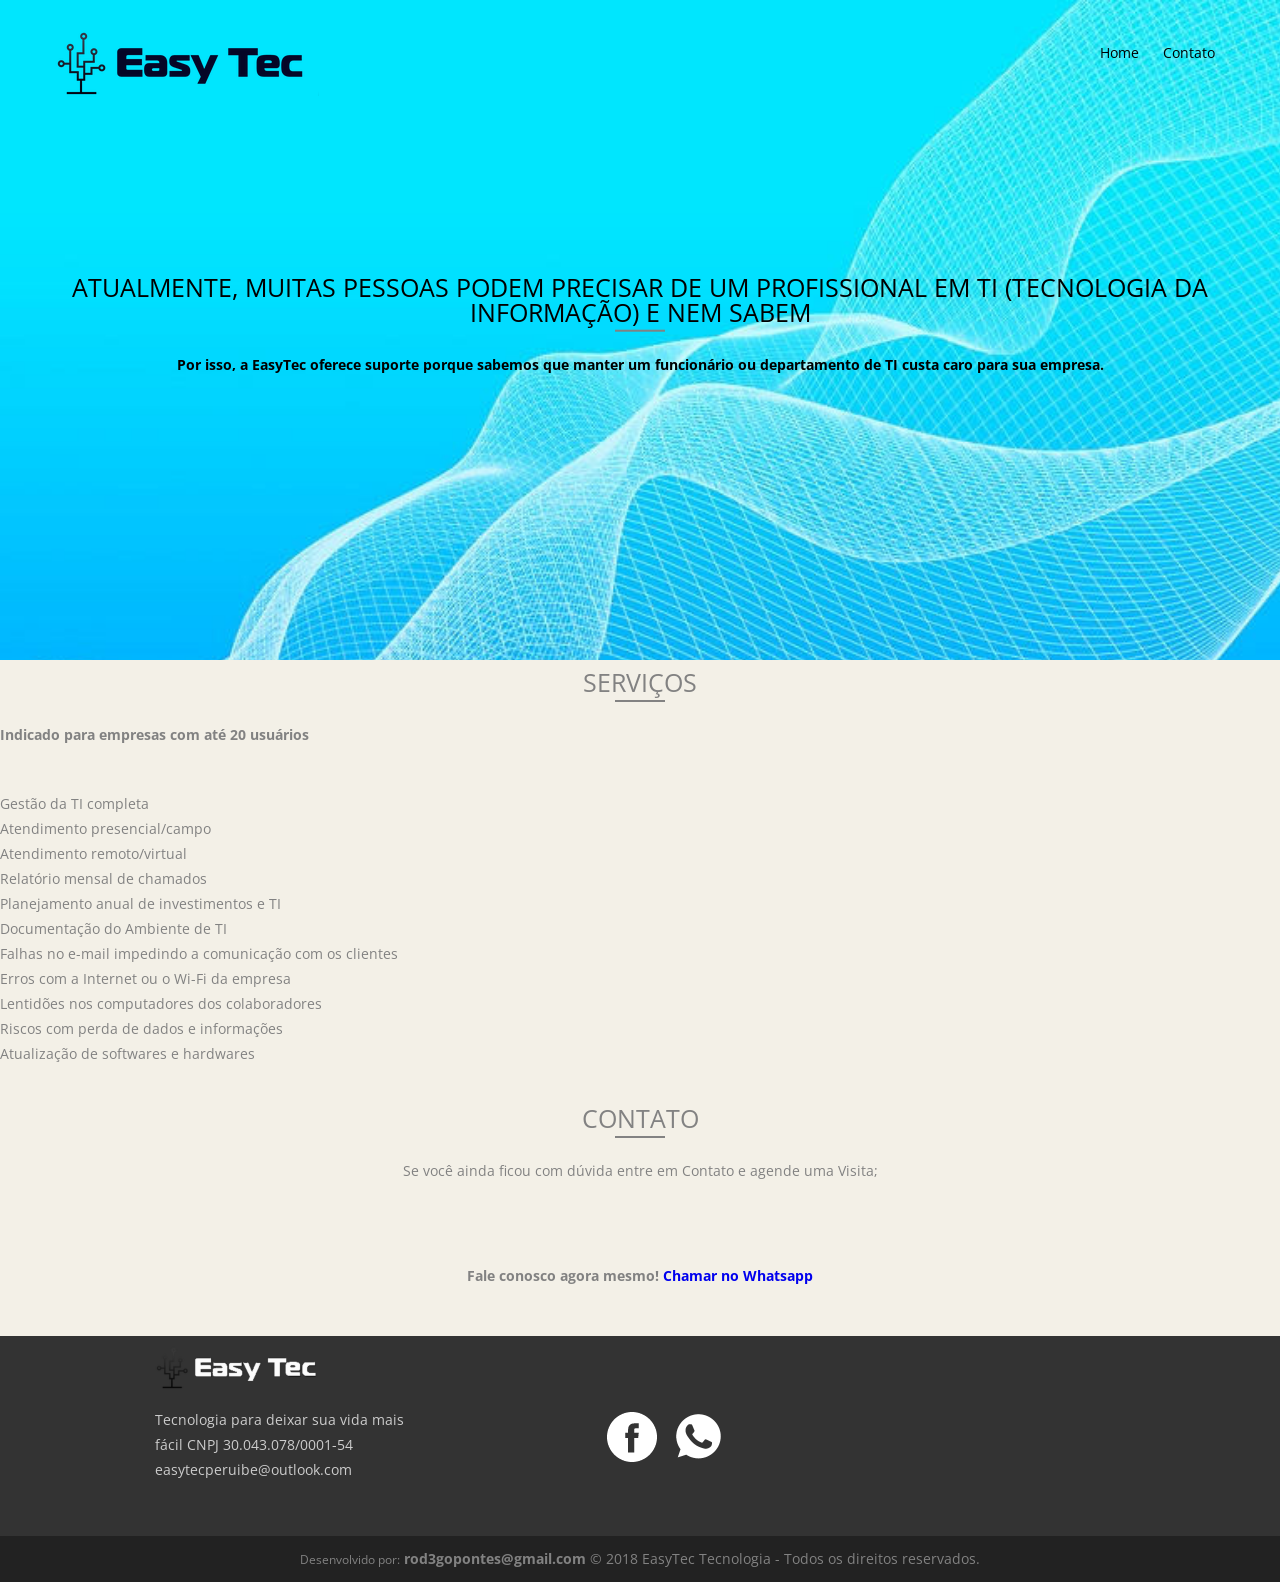
==== commit cdf3153f: "atualizacao do site" ====
--- a/index.html
+++ b/index.html
@@ -1,141 +1,140 @@
-<!doctype html>
+﻿<!doctype html>
 <html lang="pt-br">
 
 <head>
-  <meta charset="UTF-8">
-  <meta http-equiv="X-UA-Compatible" content="IE=edge">
-  <meta name="viewport" content="width=device-width, initial-scale=1">
-  <title>Contato - EasyTec</title>
-  <link href="https://fonts.googleapis.com/css?family=Open+Sans" rel="stylesheet">
-  <link href="https://fonts.googleapis.com/icon?family=Material+Icons" rel="stylesheet">
-  <link href="css/pages/contato.min.css" rel="stylesheet">
+    <meta charset="UTF-8">
+    <meta http-equiv="X-UA-Compatible" content="IE=edge">
+    <meta name="viewport" content="width=device-width, initial-scale=1">
+    <title>Contato - EasyTec</title>
+    <link href="https://fonts.googleapis.com/css?family=Open+Sans" rel="stylesheet">
+    <link href="https://fonts.googleapis.com/icon?family=Material+Icons" rel="stylesheet">
+    <link href="css/pages/contato.min.css" rel="stylesheet">
 </head>
 <body>
-  <!-- Menu da aplicação -->
-  <header id="header" class="page-contato">
-    <div class="container">
-      <div class="row">
-        <div class="col col-desktop-3 col-6">
-          <a href="index.html">
-            <img src="images/logo_azul.png" alt="Logo">
+    <!-- Menu da aplicação -->
+    <header id="header" class="page-contato">
+        <div class="container">
+            <div class="row">
+                <div class="col col-desktop-3 col-6">
+                    <a href="index.html">
+                        <img src="images/logo_azul.png" alt="Logo">
                     </a>
+                </div>
+                <div class="col col-desktop-9 col-6">
+                    <nav>
+                        <ul>
+                            <li>
+                                <a href="index.html">Home</a>
+                            </li>
+                            <li>
+                                <a href="erro404.html">Contato</a>
+                            </li>
+                        </ul>
+                    </nav>
+                </div>
+            </div>
+            <div class="row">
+                <div class="col col-desktop-12 title">
+                    <h2>Atualmente, muitas pessoas podem precisar de um profissional em TI (Tecnologia da Informação) e nem sabem</h2>
+                    <h4>  Por isso, a EasyTec oferece suporte porque sabemos que manter um funcionário ou departamento de TI custa caro para sua empresa.</h4>
+                </div>
+            </div>
         </div>
-        <div class="col col-desktop-9 col-6">
-          <nav>
-            <ul>
-              <li>
-                <a href="index.html">Home</a>
-              </li>
-              <li>
-                <a href="erro404.html">Contato</a>
-              </li>
-            </ul>
-          </nav>
+        <div class="col col-desktop-12 title"></div>
+    </header>
+    <main>
+        <div class="row">
+            <div class="col col-desktop-12 title">
+                <div class="col-xs-12">
+                    <h2>SERVIÇOS</h2>
+                    <h4>Indicado para empresas com até 20 usuários</h4>
+
+                    <br> Gestão da TI completa
+                    <br>Atendimento presencial/campo
+                    <br> Atendimento remoto/virtual
+                    <br> Relatório mensal de chamados
+                    <br>Planejamento anual de investimentos e TI
+                    <br> Documentação do Ambiente de TI
+                    <br> Falhas no e-mail impedindo a comunicação com os clientes
+                    <br> Erros com a Internet ou o Wi-Fi da empresa
+                    <br>Lentidões nos computadores dos colaboradores
+                    <br> Riscos com perda de dados e informações
+                    <br> Atualização de softwares e hardwares
+
+
+
+                </div>
+            </div>
         </div>
-      </div>
-      <div class="row">
-        <div class="col col-desktop-12 title">
-          <h2>AS VANTAGENS EM CONTRATAR UMA EMPRESA COM ASSISTÊNCIA TÉCNICA</h2>
-          <h4> Manter um funcionário ou departamento de TI custa caro para sua empresa e foi pensando nisso que Oferecemos Suporte Técnico através de contrato.</h4>
+
+    </main>
+    <!--// Menu da aplicação -->
+    <!-- whatapp- contato-->
+    <main>
+        <section class="section section-center">
+            <h2>Contato</h2>
+            <p class="subtitle">
+                Se você ainda ficou com dúvida entre em Contato e agende uma Visita;
+            </p>
+            <h4>
+                Fale conosco agora mesmo!
+                <a href="https://whatsfacil.com/699e5f" target="_blank">Chamar no Whatsapp </a>
+            </h4>
+
+        </section>
+    </main>
+    <!--// whatapp-contato-->
+    <!-- Roda Pé-->
+    <footer id="footer">
+        <div class="container">
+            <div class="row">
+                <div class="col col-offset-desktop-1 col-desktop-3">
+                    <p>
+                        <a href="index.html">
+                            <img src="images/logo.png" alt="Logo">
+                        </a>
+                    </p>
+                    <p>
+                        Tecnologia para deixar sua vida mais fácil
+                        CNPJ 30.043.078/0001-54
+                        easytecperuibe@outlook.com
+                    </p>
+                </div>
+                <div class="col col-desktop-3 social col-4">
+                    <a href="https://www.facebook.com/easytec-2150653645150013/?ref=aymt_homepage_panel" target="_blank">
+                        <img src="images/social-facebook.png" alt="">
+                    </a>
+                    <a href="https://api.whatsapp.com/send?phone=5513996898923&text=Olá, tenho uma dúvida!" target="_blank">
+                        <img src="images/logotipo-whatsapp.png" alt="">
+                    </a>
+                </div>
+            </div>
         </div>
-      </div>
+    </footer>
+    <div id="copyright">
+        <small>Desenvolvido por:</small>
+        <strong>rod3gopontes@gmail.com</strong>
+        © 2018 EasyTec Tecnologia - Todos os direitos reservados.
+        <!--// Roda Pé-->
     </div>
-    <div class="col col-desktop-9 col-6">
-  </header>
-  <main>
-      <div class="container">
-          <div class="row">
-            <div class="col-xs-12">
-     <h1>Suporte Técnico</h1>
-     <p>
-        Nosso serviço de Contrato de Suporte Técnico é indicado para  quem deseja Terceirizar o setor de informática da empresa ou Pessoa física.</br>
-        Em alguns casos, empresas se sentem desamparadas por não possuírem nenhum suporte de informática e acabam solicitando o serviço, e acaba pagando um valor muito acima da media, por estar precisando do serviço.</p>
-        <h1>PRINCIPAIS CARACTERÍSTICAS</h1>
-        ● Gerenciamento e Gestão da TI;</br>
-        ● Inventário de informática;</br>
-        ● Serviço personalizado;</br>
-        ● Suporte através de vários canais (telefone, e-mail, com visitas presenciais esporádicas );</br>
-        ● Manutenção de COMPUTADORES, NOTEBOOKS e SMARTFONE (verifique o modelo) ;</br>
-        ● Instalação, configuração e manutenção de rede cabeada e wireless ;</br>
-        ● ATUALIZAÇÃO de sistemas operacionais e programas;</br>
-        ● Instalação, configuração e compartilhamento de IMPRESSORAS;</br>
-        ● Sem limites de ATENDIMENTO via telefone, remoto e presencial;</br>
-        ● Limpeza preventiva software e hardware; </br>
-        ● ASSESSORIA de informática aos funcionários;</br>
-        ● CONSULTORIA para soluções em informática;</br>
-          </div>
-        </div>
-      </div>
-            
-      <main>
-  <!--// Menu da aplicação -->
+    <!-- WhatsHelp.io widget -->
+    <script type="text/javascript">
+        (function () {
+            var options = {
+                facebook: "2150653645150013", // Facebook page ID
+                whatsapp: "+5513991568882", // WhatsApp number
+                call_to_action: "Fale comigo!", // Call to action
+                button_color: "#129BF4", // Color of button
+                position: "left", // Position may be 'right' or 'left'
+                order: "facebook,whatsapp", // Order of buttons
+            };
+            var proto = document.location.protocol, host = "whatshelp.io", url = proto + "//static." + host;
+            var s = document.createElement('script'); s.type = 'text/javascript'; s.async = true; s.src = url + '/widget-send-button/js/init.js';
+            s.onload = function () { WhWidgetSendButton.init(host, proto, options); };
+            var x = document.getElementsByTagName('script')[0]; x.parentNode.insertBefore(s, x);
+        })();
+    </script>
+    <!-- /WhatsHelp.io widget -->
 
-<!-- whatapp- contato-->
-  <main>
-    <section class="section section-center">
-      <h2>Contato</h2>
-      <p class="subtitle">
-          Se você ainda ficou com dúvida entre em Contato e agende uma Visita;
-      </p>
-      <h4>
-        Fale conosco agora mesmo!
-        <a href="https://whatsfacil.com/699e5f" target="_blank">Chamar no Whatsapp </a>
-      </h4>
-
-    </section>
-  </main>
-  <!--// whatapp-contato-->
-  <!-- Roda Pé-->
-  <footer id="footer">
-    <div class="container">
-      <div class="row">
-        <div class="col col-offset-desktop-1 col-desktop-3">
-          <p>
-            <a href="index.html">
-              <img src="images/logo.png" alt="Logo">
-            </a>
-          </p>
-          <p>
-            Tecnologia para deixar sua vida mais fácil </br>
-            CNPJ 30.043.078/0001-54</br>
-            easytecperuibe@outlook.com
-          </p>
-        </div>
-        <div class="col col-desktop-3 social col-4">
-          <a href="https://www.facebook.com/easytec-2150653645150013/?ref=aymt_homepage_panel" target="_blank">
-            <img src="images/social-facebook.png" alt="">
-          </a>
-          <a href="https://api.whatsapp.com/send?phone=5513996898923&text=Olá, tenho uma dúvida!" target="_blank">
-            <img src="images/logotipo-whatsapp.png" alt="">
-          </a>
-        </div>
-      </div>
-    </div>
-  </footer>
-  <div id="copyright">
-    <small>Desenvolvido por:</small>
-    <strong>rod3gopontes@gmail.com</strong>
-    © 2018 EasyTec Tecnologia - Todos os direitos reservados.
-    <!--// Roda Pé-->
-  </div>
-    <!-- WhatsHelp.io widget -->
-<script type="text/javascript">
-    (function () {
-        var options = {
-            facebook: "2150653645150013", // Facebook page ID
-            whatsapp: "+5513991568882", // WhatsApp number
-            call_to_action: "Fale comigo!", // Call to action
-            button_color: "#129BF4", // Color of button
-            position: "left", // Position may be 'right' or 'left'
-            order: "facebook,whatsapp", // Order of buttons
-        };
-        var proto = document.location.protocol, host = "whatshelp.io", url = proto + "//static." + host;
-        var s = document.createElement('script'); s.type = 'text/javascript'; s.async = true; s.src = url + '/widget-send-button/js/init.js';
-        s.onload = function () { WhWidgetSendButton.init(host, proto, options); };
-        var x = document.getElementsByTagName('script')[0]; x.parentNode.insertBefore(s, x);
-    })();
-</script>
-<!-- /WhatsHelp.io widget -->
-  
 </body>
 </html>
